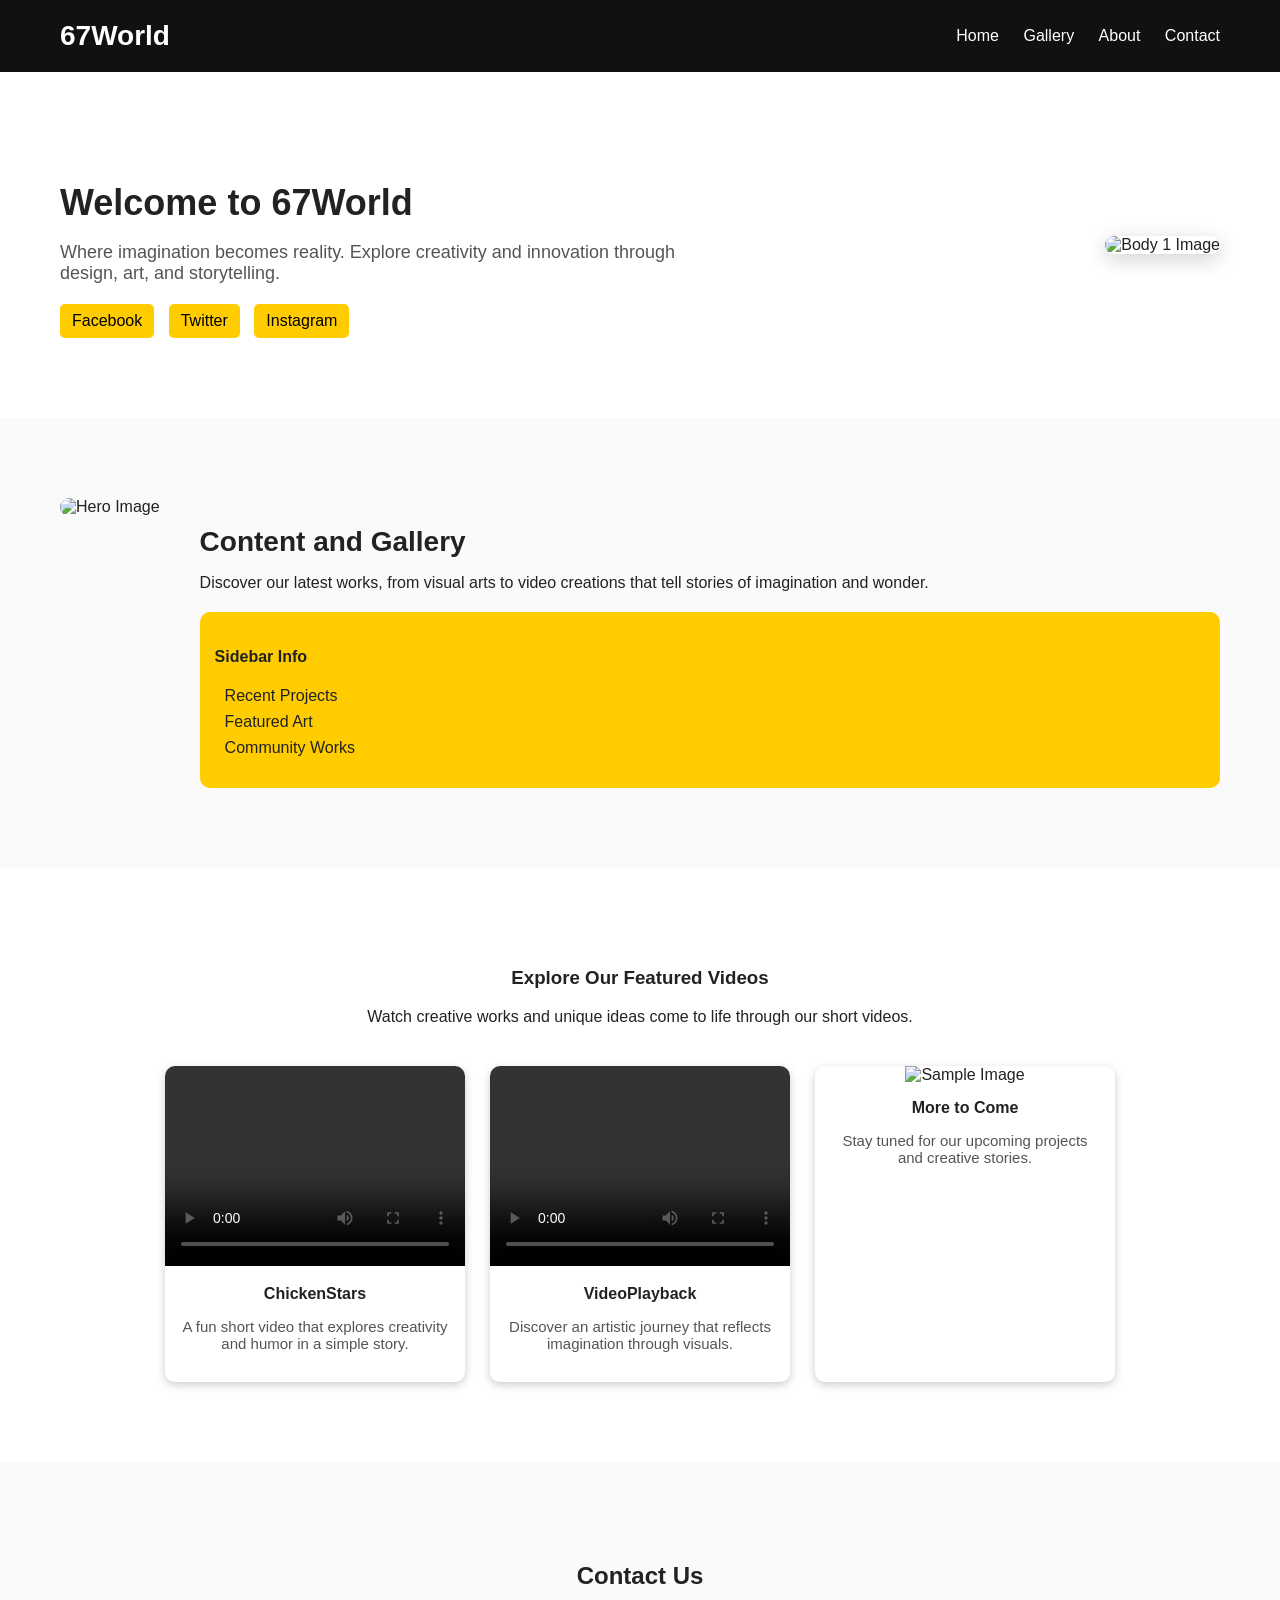
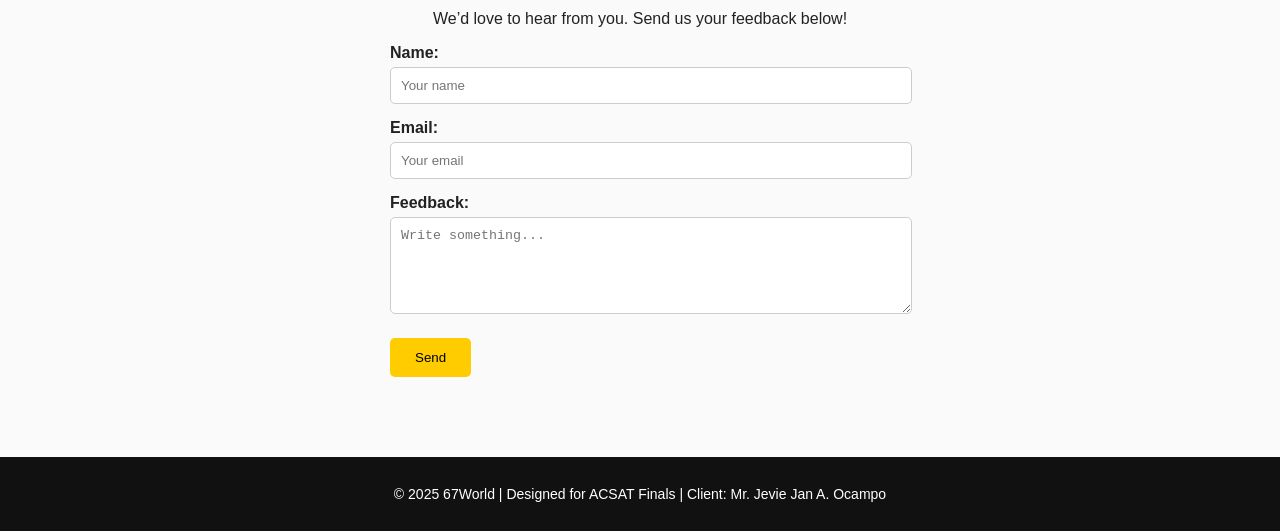
==== PROJECT NI WINXYBELLS/index.html @ fcced776 "memedustry I created this project for my fellow meme enthusiasts : D" ====
<!DOCTYPE html>
<html lang="en">
<head>
  <meta charset="UTF-8">
  <meta name="viewport" content="width=device-width, initial-scale=1.0">
  <title>67World - Finals Layout</title>
  <link rel="stylesheet" href="styles.css">
</head>
<body>
  <!-- HEADER -->
  <header class="header">
    <h1>67World</h1>
    <nav>
      <a href="#">Home</a>
      <a href="#">Gallery</a>
      <a href="#">About</a>
      <a href="#contact">Contact</a>
    </nav>
  </header>

  <!-- BODY 1 -->
  <section class="body1">
    <div class="body1-text">
      <h2>Welcome to 67World</h2>
      <p>Where imagination becomes reality. Explore creativity and innovation through design, art, and storytelling.</p>
      <div class="icons">
        <a href="#"> Facebook</a>
        <a href="#"> Twitter</a>
        <a href="#"> Instagram</a>
      </div>
    </div>

    <div class="body1-image">
      <img src="image/background.jpeg" alt="Body 1 Image">
    </div>
  </section>

  <!-- BODY 2 -->
  <section class="body2">
    <div class="body2-image">
      <img src="image/background.jpeg" alt="Hero Image">
    </div>

    <div class="body2-info">
      <h3>Content and Gallery</h3>
      <p>Discover our latest works, from visual arts to video creations that tell stories of imagination and wonder.</p>
      <aside class="sidebar">
        <h4>Sidebar Info</h4>
        <ul>
          <li>Recent Projects</li>
          <li>Featured Art</li>
          <li>Community Works</li>
        </ul>
      </aside>
    </div>
  </section>

  <!-- BODY 3 -->
  <section class="body3">
    <div class="info-statement">
      <h3>Explore Our Featured Videos</h3>
      <p>Watch creative works and unique ideas come to life through our short videos.</p>
    </div>

    <div class="cards">
      <div class="card">
        <video controls>
          <source src="image/chickenstars.mp4" type="video/mp4">
        </video>
        <h4>ChickenStars</h4>
        <p>A fun short video that explores creativity and humor in a simple story.</p>
      </div>

      <div class="card">
        <video controls>
          <source src="image/videoplayback.mp4" type="video/mp4">
        </video>
        <h4>VideoPlayback</h4>
        <p>Discover an artistic journey that reflects imagination through visuals.</p>
      </div>

      <div class="card">
        <img src="image/background.jpeg" alt="Sample Image">
        <h4>More to Come</h4>
        <p>Stay tuned for our upcoming projects and creative stories.</p>
      </div>
    </div>
  </section>

  <!-- CONTACT US -->
  <section id="contact" class="contact">
    <h2>Contact Us</h2>
    <p>We’d love to hear from you. Send us your feedback below!</p>
    <form>
      <label for="name">Name:</label>
      <input type="text" id="name" placeholder="Your name" required>

      <label for="email">Email:</label>
      <input type="email" id="email" placeholder="Your email" required>

      <label for="feedback">Feedback:</label>
      <textarea id="feedback" rows="5" placeholder="Write something..." required></textarea>

      <button type="submit">Send</button>
    </form>
  </section>

  <!-- FOOTER -->
  <footer>
    <p>© 2025 67World | Designed for ACSAT Finals | Client: Mr. Jevie Jan A. Ocampo</p>
  </footer>
</body>
</html>
---- PROJECT NI WINXYBELLS/styles.css ----
/* GENERAL */
body {
  margin: 0;
  font-family: "Poppins", sans-serif;
  background-color: #f5f5f5;
  color: #222;
}

/* HEADER */
.header {
  background-color: #111;
  color: #fff;
  display: flex;
  justify-content: space-between;
  align-items: center;
  padding: 20px 60px;
}
.header h1 {
  font-size: 28px;
  margin: 0;
}
.header nav a {
  color: white;
  margin-left: 20px;
  text-decoration: none;
}
.header nav a:hover {
  color: #ffcc00;
}

/* BODY 1 */
.body1 {
  display: flex;
  align-items: center;
  justify-content: space-between;
  padding: 80px 60px;
  background-color: #fff;
  flex-wrap: wrap;
}
.body1-text {
  flex: 1 1 50%;
}
.body1-text h2 {
  font-size: 36px;
  margin-bottom: 10px;
}
.body1-text p {
  color: #555;
  font-size: 18px;
  margin-bottom: 20px;
}
.body1-text .icons a {
  display: inline-block;
  background: #ffcc00;
  color: #000;
  padding: 8px 12px;
  border-radius: 5px;
  margin-right: 10px;
  text-decoration: none;
}
.body1-image {
  flex: 1 1 40%;
  text-align: right;
}
.body1-image img {
  max-width: 100%;
  border-radius: 10px;
  box-shadow: 0 5px 20px rgba(0,0,0,0.2);
}

/* BODY 2 */
.body2 {
  display: flex;
  justify-content: center;
  align-items: flex-start;
  padding: 80px 60px;
  background-color: #fafafa;
  flex-wrap: wrap;
  gap: 40px;
}
.body2-image img {
  width: 400px;
  border-radius: 12px;
}
.body2-info {
  flex: 1 1 400px;
}
.body2-info h3 {
  font-size: 28px;
  margin-bottom: 10px;
}
.sidebar {
  background-color: #ffcc00;
  padding: 15px;
  border-radius: 10px;
  margin-top: 20px;
}
.sidebar ul {
  list-style-type: none;
  padding-left: 10px;
}
.sidebar li {
  margin-bottom: 8px;
}

/* BODY 3 */
.body3 {
  background-color: #fff;
  text-align: center;
  padding: 80px 40px;
}
.info-statement {
  margin-bottom: 40px;
}
.cards {
  display: flex;
  justify-content: center;
  flex-wrap: wrap;
  gap: 25px;
}
.card {
  width: 300px;
  background-color: white;
  border-radius: 10px;
  box-shadow: 0 3px 10px rgba(0,0,0,0.2);
  padding-bottom: 15px;
  overflow: hidden;
}
.card img, .card video {
  width: 100%;
  height: 200px;
  object-fit: cover;
}
.card h4 {
  margin: 15px 0 5px;
}
.card p {
  padding: 0 15px;
  color: #555;
  font-size: 15px;
}

/* CONTACT */
.contact {
  background-color: #fafafa;
  text-align: center;
  padding: 80px 40px;
}
.contact form {
  max-width: 500px;
  margin: 0 auto;
  text-align: left;
}
.contact label {
  display: block;
  margin-top: 15px;
  font-weight: 600;
}
.contact input, .contact textarea {
  width: 100%;
  padding: 10px;
  margin-top: 5px;
  border: 1px solid #ccc;
  border-radius: 5px;
}
.contact button {
  margin-top: 20px;
  background-color: #ffcc00;
  border: none;
  padding: 12px 25px;
  border-radius: 5px;
  cursor: pointer;
}
.contact button:hover {
  background-color: #e6b800;
}

/* FOOTER */
footer {
  background-color: #111;
  color: #fff;
  text-align: center;
  padding: 15px;
  font-size: 14px;
}

/* RESPONSIVE */
@media (max-width: 900px) {
  .body1, .body2 {
    flex-direction: column;
    text-align: center;
  }
  .body1-image, .body2-image {
    text-align: center;
  }
  .body1-image img, .body2-image img {
    width: 100%;
    max-width: 400px;
  }
}
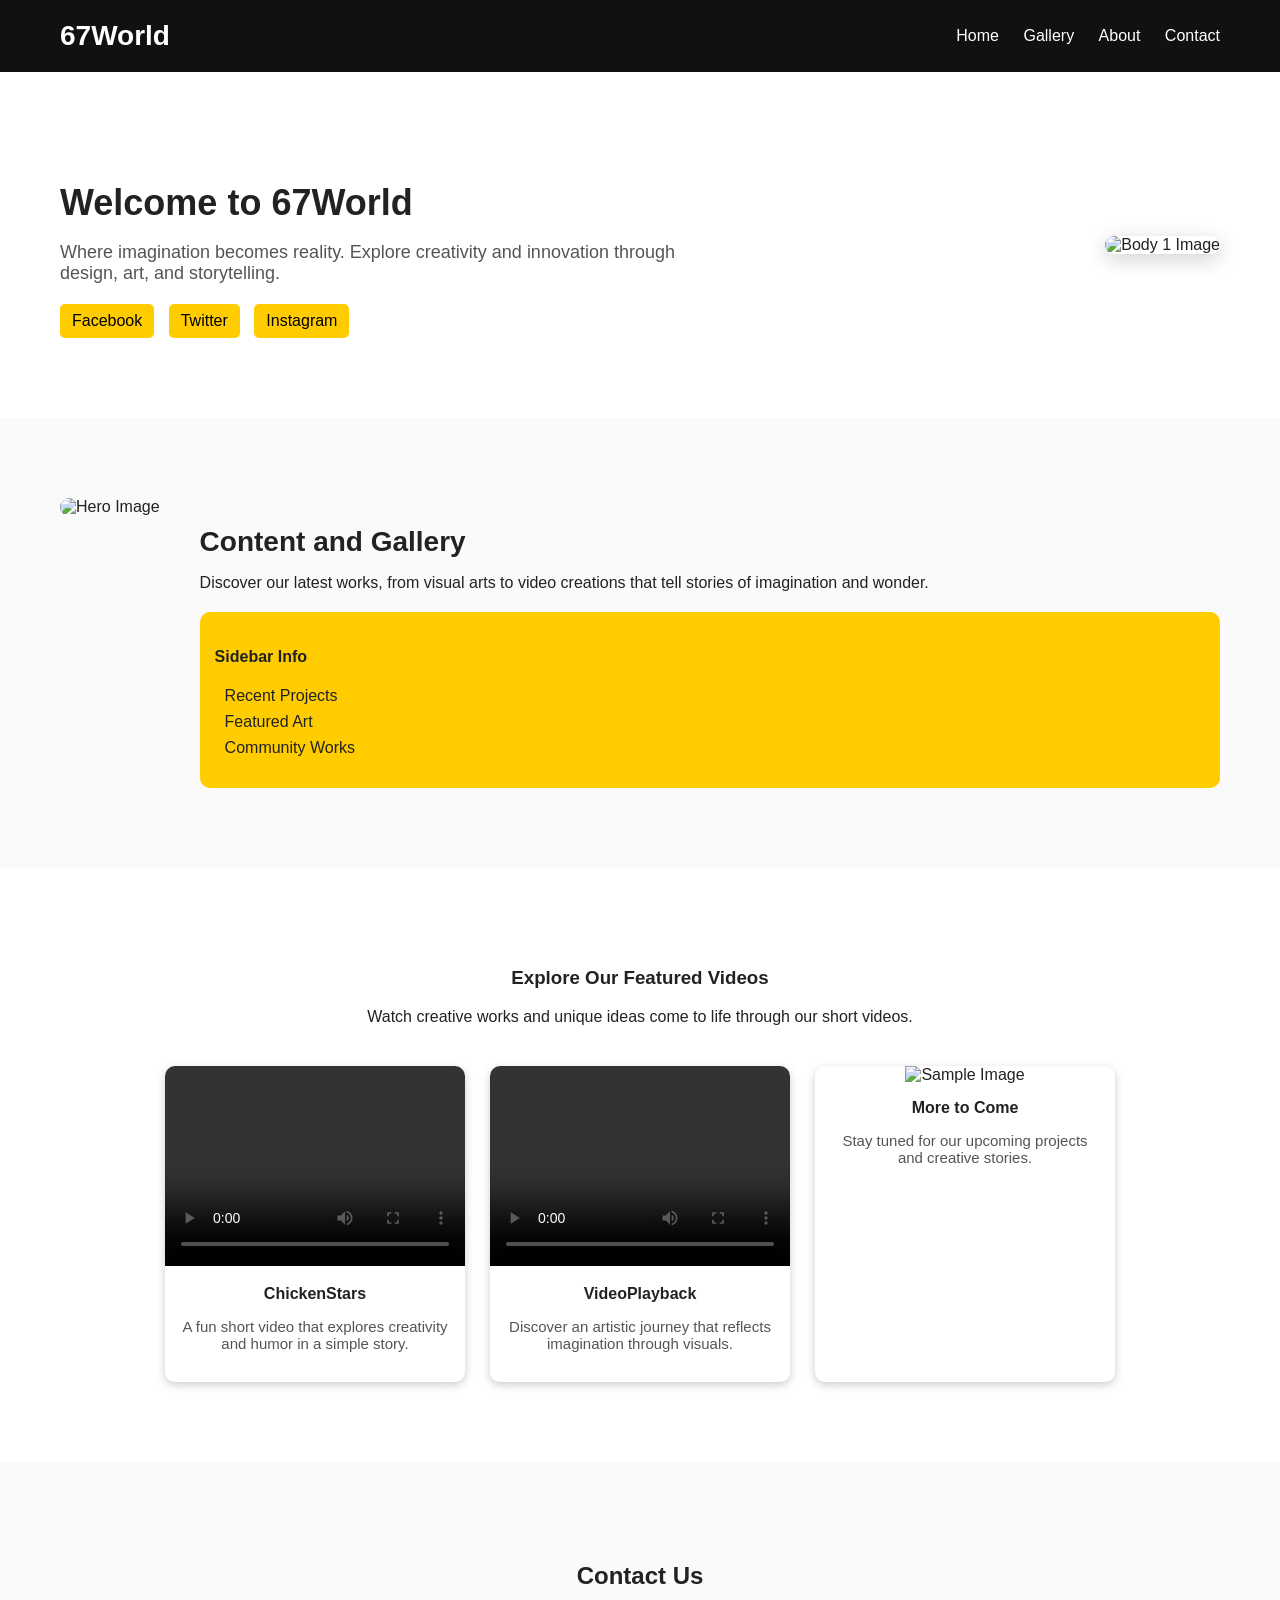
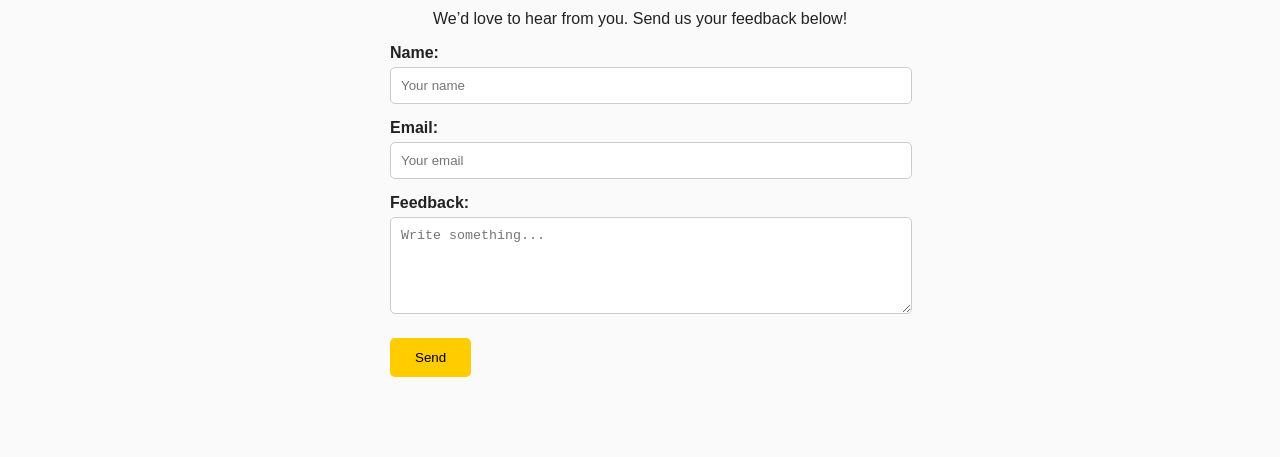
==== commit 38795fad: "Update index.html I remove foter" ====
--- a/PROJECT NI WINXYBELLS/index.html
+++ b/PROJECT NI WINXYBELLS/index.html
@@ -105,9 +105,7 @@
     </form>
   </section>
 
-  <!-- FOOTER -->
-  <footer>
-    <p>© 2025 67World | Designed for ACSAT Finals | Client: Mr. Jevie Jan A. Ocampo</p>
-  </footer>
+ 
 </body>
-</html>+
+</html>
